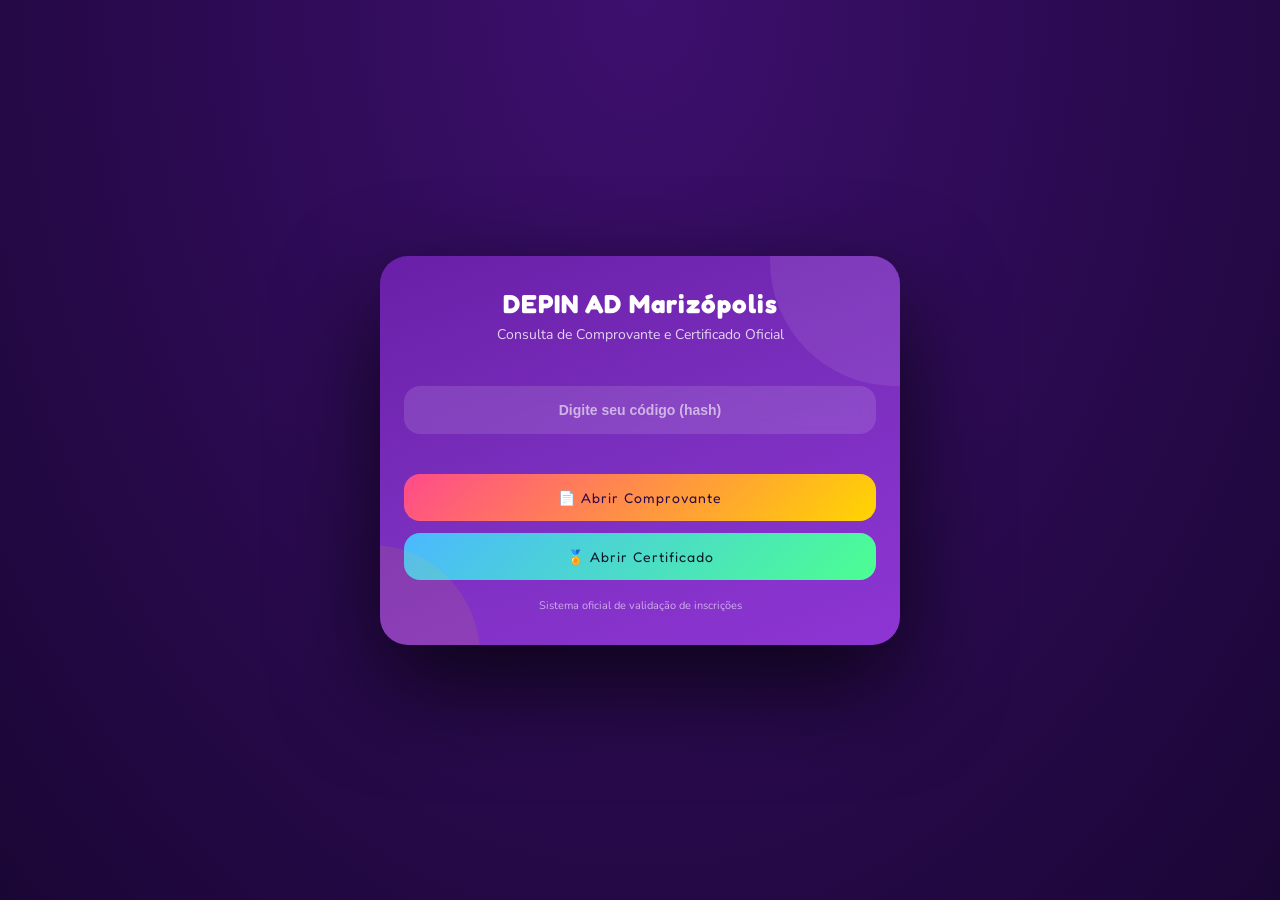
==== index.html @ d2d87f56 "Commit inicial" ====
<!doctype html>
<html lang="pt-BR">
  <head>
    <meta charset="UTF-8" />
    <meta name="viewport" content="width=device-width, initial-scale=1" />
    <title>DEPIN AD Marizópolis</title>

    <link
      href="https://fonts.googleapis.com/css2?family=Fredoka+One&family=Nunito:wght@400;600;800;900&display=swap"
      rel="stylesheet"
    />

    <link rel="stylesheet" href="style.css" />

    <style>
      body {
        display: flex;
        align-items: center;
        justify-content: center;
        min-height: 100vh;
        background: radial-gradient(ellipse at top, #3d0f6e 0%, #1a0635 100%);
        padding: 20px;
      }

      .landing {
        width: 100%;
        max-width: 520px;
        background: linear-gradient(160deg, #6a1fa8, #7b2fbe, #8e35d4);
        border-radius: 28px;
        padding: 32px 24px;
        color: #fff;
        text-align: center;
        box-shadow: 0 40px 100px rgba(0, 0, 0, 0.7);
        position: relative;
        overflow: hidden;
      }

      .landing::before {
        content: "";
        position: absolute;
        top: -120px;
        right: -120px;
        width: 250px;
        height: 250px;
        background: rgba(255, 255, 255, 0.08);
        border-radius: 50%;
      }

      .landing::after {
        content: "";
        position: absolute;
        bottom: -120px;
        left: -120px;
        width: 220px;
        height: 220px;
        background: rgba(255, 214, 0, 0.08);
        border-radius: 50%;
      }

      .landing h1 {
        font-family: "Fredoka One", cursive;
        font-size: 26px;
        margin-bottom: 6px;
        letter-spacing: 1px;
      }

      .landing p {
        font-size: 14px;
        opacity: 0.8;
        margin-bottom: 22px;
      }

      .input-box {
        margin: 20px 0;
        position: relative;
      }

      .landing input {
        width: 100%;
        padding: 16px;
        border-radius: 16px;
        border: none;
        outline: none;
        font-size: 14px;
        font-weight: 600;
        text-align: center;
        background: rgba(255, 255, 255, 0.12);
        color: #fff;
        backdrop-filter: blur(8px);
      }

      .landing input::placeholder {
        color: rgba(255, 255, 255, 0.6);
      }

      .btn {
        width: 100%;
        padding: 15px;
        border-radius: 16px;
        border: none;
        cursor: pointer;
        font-family: "Fredoka One", cursive;
        font-size: 14px;
        letter-spacing: 1px;
        margin-top: 12px;
        transition: 0.2s;
      }

      .btn-primary {
        background: linear-gradient(135deg, #ff4b8b, #ffd600);
        color: #2a0a4a;
      }

      .btn-secondary {
        background: linear-gradient(135deg, #4bb8ff, #4bff91);
        color: #0b1a2a;
      }

      .btn:hover {
        transform: translateY(-2px);
        box-shadow: 0 10px 25px rgba(0, 0, 0, 0.3);
      }

      .footer-text {
        margin-top: 18px;
        font-size: 11px;
        opacity: 0.6;
      }

      @media (max-width: 480px) {
        .landing {
          padding: 26px 18px;
        }

        .landing h1 {
          font-size: 22px;
        }
      }
    </style>
  </head>

  <body>
    <div class="landing">
      <h1>DEPIN AD Marizópolis</h1>
      <p>Consulta de Comprovante e Certificado Oficial</p>

      <div class="input-box">
        <input id="id" placeholder="Digite seu código (hash)" />
      </div>

      <button class="btn btn-primary" onclick="abrirComprovante()">
        📄 Abrir Comprovante
      </button>

      <button class="btn btn-secondary" onclick="abrirCertificado()">
        🏅 Abrir Certificado
      </button>

      <div class="footer-text">Sistema oficial de validação de inscrições</div>
    </div>

    <script>
      const BASE = "https://moacirdavidag.github.io/depin-admz";

      function abrirComprovante() {
        const id = document.getElementById("id").value.trim();
        if (!id) return alert("Digite o código");
        window.location.href = `${BASE}/comprovante.html?id=${id}`;
      }

      function abrirCertificado() {
        const id = document.getElementById("id").value.trim();
        if (!id) return alert("Digite o código");
        window.location.href = `${BASE}/certificado.html?id=${id}`;
      }
    </script>
  </body>
</html>
---- style.css ----
* {
  margin: 0;
  padding: 0;
  box-sizing: border-box;
}

body {
  font-family: "Nunito", sans-serif;
  background: radial-gradient(ellipse at top, #3d0f6e 0%, #1a0635 100%);
  min-height: 100vh;
}

.btn {
  display: block;
  width: 100%;
  margin-top: 20px;
  padding: 14px;
  border-radius: 16px;
  border: none;
  font-family: "Fredoka One", cursive;
  cursor: pointer;
  color: #2a0a4a;
}

.btn-primary {
  background: linear-gradient(135deg, #ff4b8b, #ffd600);
}

.btn-secondary {
  background: linear-gradient(135deg, #4bb8ff, #4bff91);
}

.landing {
  max-width: 500px;
  margin: 100px auto;
  text-align: center;
  color: white;
}

input {
  width: 100%;
  padding: 14px;
  border-radius: 12px;
  margin: 20px 0;
}

@media (max-width: 768px) {
  .card,
  .cert-wrapper {
    width: 95% !important;
    height: auto !important;
  }
}
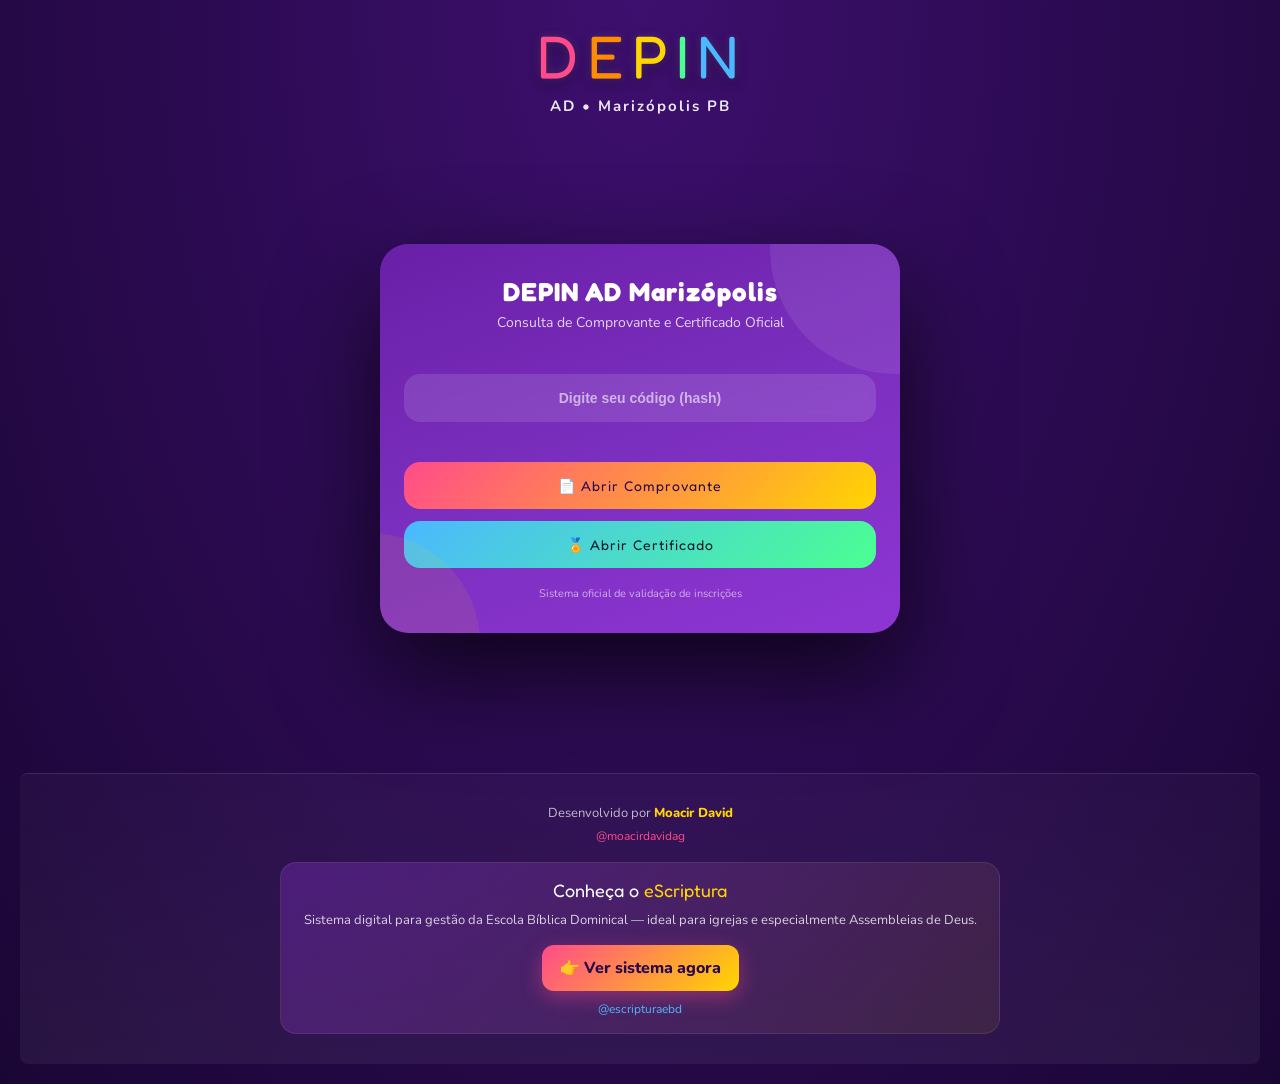
==== commit 34472362: "fix: Fluxo melhorado para avaliação externa" ====
--- a/index.html
+++ b/index.html
@@ -3,10 +3,14 @@
   <head>
     <meta charset="UTF-8" />
     <meta name="viewport" content="width=device-width, initial-scale=1" />
-    <title>DEPIN AD Marizópolis</title>
+    <title>Treinamento DEPIN - AD Marizópolis/PB</title>
 
     <link
       href="https://fonts.googleapis.com/css2?family=Fredoka+One&family=Nunito:wght@400;600;800;900&display=swap"
+      rel="stylesheet"
+    />
+    <link
+      href="https://fonts.googleapis.com/css2?family=Baloo+2:wght@600;700;800&family=Nunito:wght@400;600;700;800&display=swap"
       rel="stylesheet"
     />
 
@@ -17,6 +21,7 @@
         display: flex;
         align-items: center;
         justify-content: center;
+        flex-direction: column;
         min-height: 100vh;
         background: radial-gradient(ellipse at top, #3d0f6e 0%, #1a0635 100%);
         padding: 20px;
@@ -140,6 +145,16 @@
   </head>
 
   <body>
+    <header class="main-header">
+      <div class="depin-logo">
+        <span>D</span>
+        <span>E</span>
+        <span>P</span>
+        <span>I</span>
+        <span>N</span>
+      </div>
+      <div class="depin-sub">AD • Marizópolis PB</div>
+    </header>
     <div class="landing">
       <h1>DEPIN AD Marizópolis</h1>
       <p>Consulta de Comprovante e Certificado Oficial</p>
@@ -164,15 +179,128 @@
 
       function abrirComprovante() {
         const id = document.getElementById("id").value.trim();
-        if (!id) return alert("Digite o código");
+
+        if (!id) {
+          mostrarToast("Digite o código do comprovante");
+          return;
+        }
+
         window.location.href = `${BASE}/comprovante.html?id=${id}`;
       }
 
       function abrirCertificado() {
         const id = document.getElementById("id").value.trim();
-        if (!id) return alert("Digite o código");
+
+        if (!id) {
+          mostrarToast("Digite o código do certificado");
+          return;
+        }
+
+        // 🔥 DATA LIBERAÇÃO
+        const liberacao = new Date("2026-06-06T00:00:00");
+
+        // DATA ATUAL
+        const agora = new Date();
+
+        // 🚫 BLOQUEIA ANTES
+        if (agora < liberacao) {
+          mostrarToast(
+            "⚠️ Os certificados serão liberados somente em 06 de Junho de 2026.",
+          );
+
+          return;
+        }
+
         window.location.href = `${BASE}/certificado.html?id=${id}`;
       }
+
+      // =========================
+      // TOAST
+      // =========================
+      function mostrarToast(texto) {
+        let toast = document.getElementById("toast");
+
+        if (!toast) {
+          toast = document.createElement("div");
+          toast.id = "toast";
+
+          toast.style.position = "fixed";
+          toast.style.left = "50%";
+          toast.style.bottom = "28px";
+          toast.style.transform = "translateX(-50%) translateY(20px)";
+          toast.style.background = "linear-gradient(135deg,#ff1744,#d50000)";
+          toast.style.color = "#fff";
+          toast.style.padding = "14px 18px";
+          toast.style.borderRadius = "16px";
+          toast.style.fontFamily = "'Nunito',sans-serif";
+          toast.style.fontWeight = "800";
+          toast.style.fontSize = "14px";
+          toast.style.boxShadow = "0 10px 30px rgba(0,0,0,0.35)";
+          toast.style.zIndex = "99999";
+          toast.style.opacity = "0";
+          toast.style.transition = "all .25s ease";
+          toast.style.maxWidth = "90%";
+          toast.style.textAlign = "center";
+          toast.style.backdropFilter = "blur(8px)";
+
+          document.body.appendChild(toast);
+        }
+
+        toast.innerHTML = texto;
+
+        toast.style.opacity = "1";
+        toast.style.transform = "translateX(-50%) translateY(0)";
+
+        clearTimeout(window.__toastTimer);
+
+        window.__toastTimer = setTimeout(() => {
+          toast.style.opacity = "0";
+          toast.style.transform = "translateX(-50%) translateY(20px)";
+        }, 4000);
+      }
     </script>
+    <footer class="app-footer">
+      <div class="footer-content">
+        <!-- DEV -->
+        <div class="dev">
+          Desenvolvido por
+          <a href="https://moacirdavidag.com" target="_blank" class="dev-name">
+            Moacir David
+          </a>
+
+          <a
+            href="https://instagram.com/moacirdavidag"
+            target="_blank"
+            class="insta"
+          >
+            <i data-lucide="instagram"></i>
+            @moacirdavidag
+          </a>
+        </div>
+
+        <!-- CTA -->
+        <div class="cta">
+          <div class="cta-title">Conheça o <span>eScriptura</span></div>
+
+          <div class="cta-text">
+            Sistema digital para gestão da Escola Bíblica Dominical — ideal para
+            igrejas e especialmente Assembleias de Deus.
+          </div>
+
+          <a
+            href="https://escripturaebd.com?utm_source=depinadmz2026"
+            target="_blank"
+            class="cta-btn"
+          >
+            👉 Ver sistema agora
+          </a>
+
+          <div class="cta-social">
+            <i data-lucide="instagram"></i>
+            @escripturaebd
+          </div>
+        </div>
+      </div>
+    </footer>
   </body>
 </html>
--- a/style.css
+++ b/style.css
@@ -51,3 +51,196 @@
     height: auto !important;
   }
 }
+
+.main-header {
+  width: 100%;
+  text-align: center;
+  margin-bottom: 24px;
+}
+
+/* =========================
+   HEADER GLOBAL
+========================= */
+.main-header {
+  width: 100%;
+  text-align: center;
+  margin-bottom: 28px;
+  user-select: none;
+}
+
+/* LOGO BASE */
+.depin-logo {
+  font-family: 'Fredoka One', cursive;
+  font-size: clamp(36px, 8vw, 60px);
+  letter-spacing: 4px;
+
+  display: inline-flex;
+  gap: 4px;
+
+  animation: floatLogo 3s ease-in-out infinite;
+}
+
+/* LETRAS INDIVIDUAIS */
+.depin-logo span {
+  display: inline-block;
+
+  text-shadow:
+    0 4px 12px rgba(0, 0, 0, 0.4),
+    0 0 10px rgba(255, 255, 255, 0.15);
+
+  transition: transform 0.2s ease;
+}
+
+/* CORES (CADA LETRA) */
+.depin-logo span:nth-child(1) { color: #ff4b8b; } /* D - rosa */
+.depin-logo span:nth-child(2) { color: #ff8c00; } /* E - laranja */
+.depin-logo span:nth-child(3) { color: #ffd600; } /* P - amarelo */
+.depin-logo span:nth-child(4) { color: #4bff91; } /* I - verde */
+.depin-logo span:nth-child(5) { color: #4bb8ff; } /* N - azul */
+
+/* HOVER (efeito divertido) */
+.depin-logo span:hover {
+  transform: translateY(-6px) scale(1.1);
+}
+
+/* SUBTÍTULO */
+.depin-sub {
+  font-family: 'Nunito', sans-serif;
+  font-size: clamp(12px, 3vw, 15px);
+  font-weight: 700;
+
+  color: #ffffff;
+  opacity: 0.9;
+
+  letter-spacing: 2px;
+  margin-top: 4px;
+}
+
+/* ANIMAÇÃO SUAVE */
+@keyframes floatLogo {
+  0% { transform: translateY(0px); }
+  50% { transform: translateY(-3px); }
+  100% { transform: translateY(0px); }
+}
+/* ================= FOOTER ================= */
+
+.app-footer {
+  width: 100%;
+  margin-top: 40px;
+  padding: 30px 16px;
+
+  border-radius: 8px;
+
+  background: linear-gradient(
+    180deg,
+    rgba(255, 255, 255, 0.03),
+    rgba(255, 255, 255, 0.06)
+  );
+
+  border-top: 1px solid rgba(255, 255, 255, 0.08);
+}
+
+.footer-content {
+  max-width: 720px;
+  margin: 0 auto;
+  text-align: center;
+}
+
+/* DEV */
+.dev {
+  font-size: 13px;
+  color: rgba(255, 255, 255, 0.7);
+  margin-bottom: 18px;
+}
+
+.dev-name {
+  color: #ffd600;
+  font-weight: 800;
+  text-decoration: none;
+}
+
+.dev-name:hover {
+  text-decoration: underline;
+}
+
+.insta {
+  display: block;
+  margin-top: 6px;
+  font-size: 12px;
+  color: #ff4b8b;
+  text-decoration: none;
+}
+
+/* CTA */
+.cta {
+  padding: 16px;
+  border-radius: 16px;
+
+  background: linear-gradient(
+    135deg,
+    rgba(123, 47, 190, 0.4),
+    rgba(255, 214, 0, 0.08)
+  );
+
+  border: 1px solid rgba(255, 255, 255, 0.08);
+}
+
+/* TÍTULO */
+.cta-title {
+  font-family: "Fredoka One", cursive;
+  font-size: 18px;
+  color: #fff;
+}
+
+.cta-title span {
+  color: #ffd600;
+}
+
+/* TEXTO */
+.cta-text {
+  margin: 10px 0 14px;
+  font-size: 13px;
+  color: rgba(255, 255, 255, 0.8);
+  line-height: 1.5;
+}
+
+/* BOTÃO */
+.cta-btn {
+  display: inline-block;
+  padding: 12px 18px;
+
+  background: linear-gradient(135deg, #ff4b8b, #ffd600);
+
+  color: #2a0a4a;
+  font-weight: 800;
+  text-decoration: none;
+
+  border-radius: 12px;
+
+  box-shadow: 0 6px 20px rgba(255, 75, 139, 0.4);
+  transition: 0.2s;
+}
+
+.cta-btn:hover {
+  transform: translateY(-2px);
+  box-shadow: 0 10px 26px rgba(255, 75, 139, 0.5);
+}
+
+/* SOCIAL */
+.cta-social {
+  margin-top: 10px;
+  font-size: 12px;
+  color: #4bb8ff;
+}
+
+/* RESPONSIVO */
+@media (max-width: 480px) {
+  .cta {
+    padding: 14px;
+  }
+
+  .cta-title {
+    font-size: 16px;
+  }
+}
+
